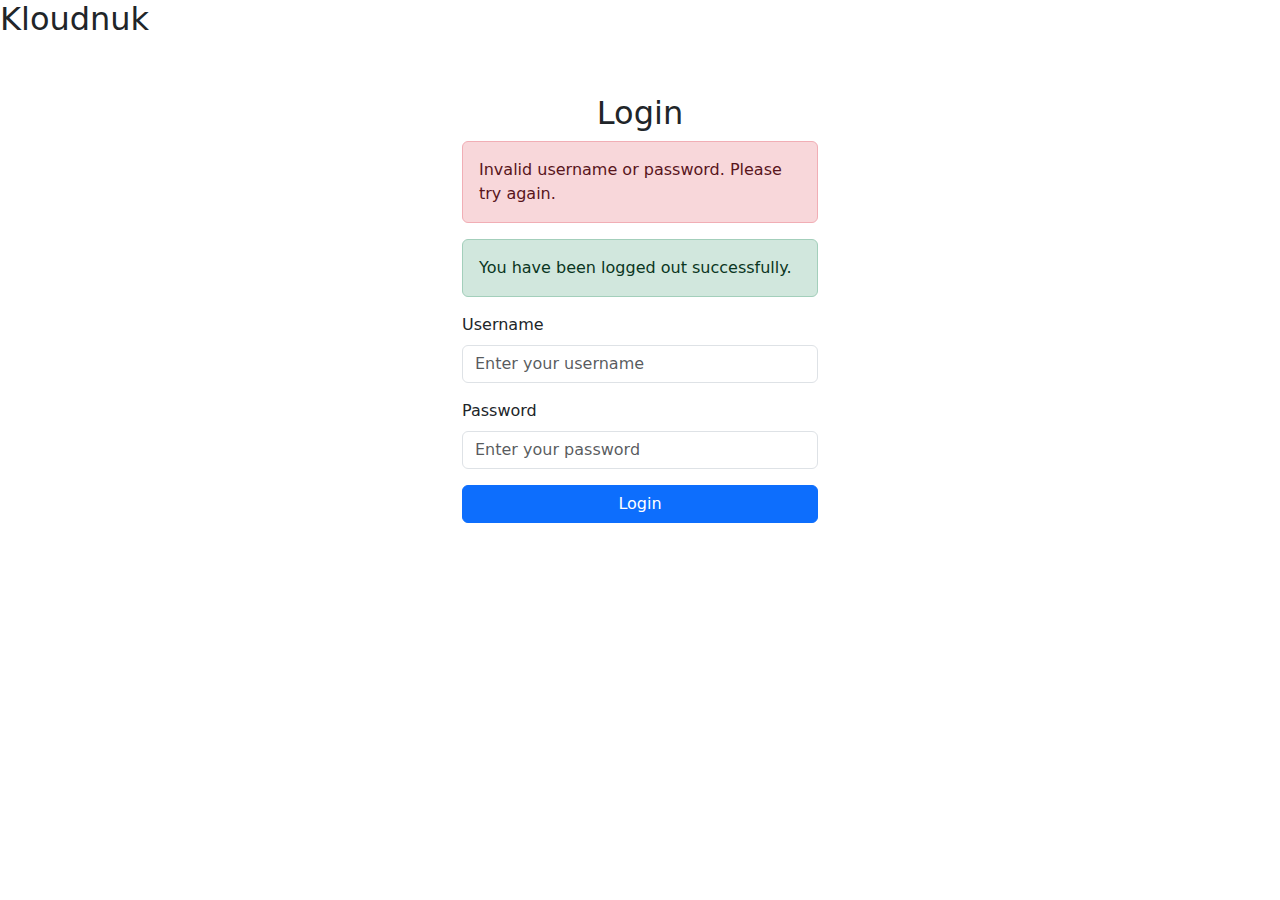
==== src/main/resources/templates/login.html @ 0c820224 "managed to get the login page working as a thymeleaf template and redirecting to the react.js root p" ====
<!DOCTYPE html>
<html xmlns:th="http://www.thymeleaf.org">
<head>
    <meta charset="UTF-8">
    <meta http-equiv="X-UA-Compatible" content="IE=edge">
    <meta name="viewport" content="width=device-width, initial-scale=1.0">
    <title>Login</title>
    <link rel="stylesheet" type="text/css" href="https://cdn.jsdelivr.net/npm/bootstrap@5.3.0/dist/css/bootstrap.min.css">
</head>
<body>
    <header>
        <h2>Kloudnuk</h2>   
    </header>
    <div class="container">
        <div class="row justify-content-center">
            <div class="col-md-4">
                <h2 class="text-center mt-5">Login</h2>

                <!-- Display error messages if login fails -->
                <div th:if="${param.error}" class="alert alert-danger" role="alert">
                    Invalid username or password. Please try again.
                </div>

                <!-- Display message after successful logout -->
                <div th:if="${param.logout}" class="alert alert-success" role="alert">
                    You have been logged out successfully.
                </div>

                <form th:action="@{/login}" method="post">
                    <div class="mb-3">
                        <label for="username" class="form-label">Username</label>
                        <input type="text" class="form-control" id="username" name="username" placeholder="Enter your username" required>
                    </div>
                    <div class="mb-3">
                        <label for="password" class="form-label">Password</label>
                        <input type="password" class="form-control" id="password" name="password" placeholder="Enter your password" required>
                    </div>
                    <button type="submit" class="btn btn-primary w-100">Login</button>
                </form>
            </div>
        </div>
    </div>

    <script src="https://cdn.jsdelivr.net/npm/bootstrap@5.3.0/dist/js/bootstrap.bundle.min.js"></script>
</body>
</html>
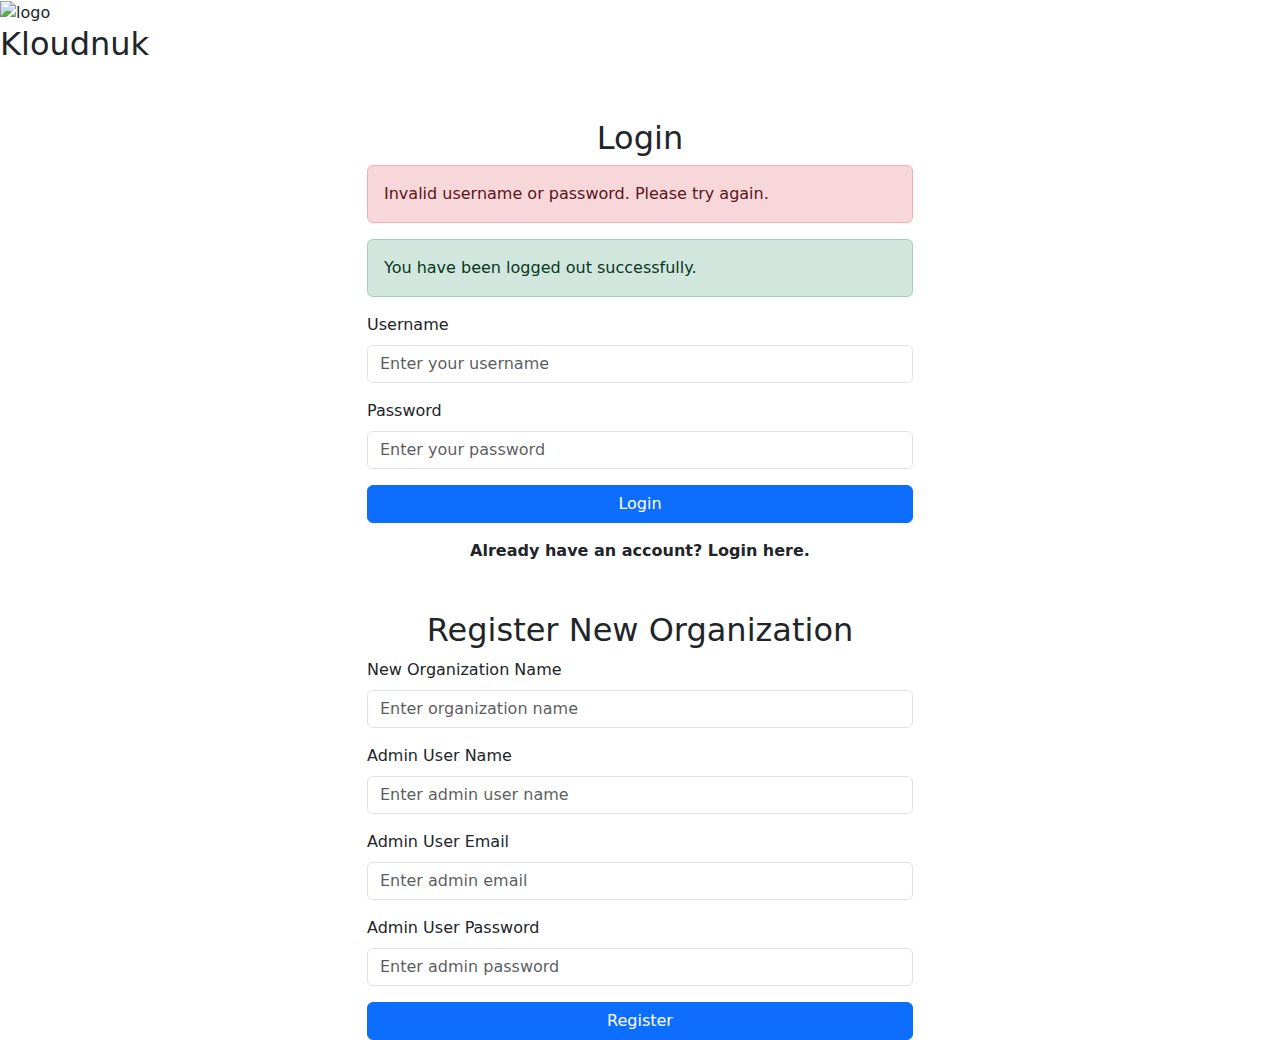
==== commit 71be1937: "Completed Login/Registration page as a Thymeleaf template." ====
--- a/src/main/resources/templates/login.html
+++ b/src/main/resources/templates/login.html
@@ -1,46 +1,82 @@
 <!DOCTYPE html>
 <html xmlns:th="http://www.thymeleaf.org">
-<head>
-    <meta charset="UTF-8">
-    <meta http-equiv="X-UA-Compatible" content="IE=edge">
-    <meta name="viewport" content="width=device-width, initial-scale=1.0">
-    <title>Login</title>
-    <link rel="stylesheet" type="text/css" href="https://cdn.jsdelivr.net/npm/bootstrap@5.3.0/dist/css/bootstrap.min.css">
-</head>
-<body>
-    <header>
-        <h2>Kloudnuk</h2>   
-    </header>
-    <div class="container">
-        <div class="row justify-content-center">
-            <div class="col-md-4">
-                <h2 class="text-center mt-5">Login</h2>
+    <head>
+        <meta charset="UTF-8">
+        <meta http-equiv="X-UA-Compatible" content="IE=edge">
+        <meta name="viewport" content="width=device-width, initial-scale=1.0">
+        <link rel="shortcut icon" href="login/favicon.ico">
+        <link rel="stylesheet" type="text/css" href="login/login.css">
+        <link rel="stylesheet" type="text/css" href="https://cdn.jsdelivr.net/npm/bootstrap@5.3.0/dist/css/bootstrap.min.css">
+        <title>Login</title>
+    </head>
+    <body>
+        <div class="App">
+            <header class="App-header">
+                <img src="login/logo.png" class="App-logo" alt="logo" />
+                <h2>Kloudnuk</h2>   
+            </header>
+            <div class=content>
+                <div id="login-box" class="container">
+                    <div class="row justify-content-center">
+                        <div class="col-md-6">
+                            <h2 class="text-center mt-5">Login</h2>
 
-                <!-- Display error messages if login fails -->
-                <div th:if="${param.error}" class="alert alert-danger" role="alert">
-                    Invalid username or password. Please try again.
+                            <!-- Display error messages if login fails -->
+                            <div th:if="${param.error}" class="alert alert-danger" role="alert">
+                                Invalid username or password. Please try again.
+                            </div>
+
+                            <!-- Display message after successful logout -->
+                            <div th:if="${param.logout}" class="alert alert-success" role="alert">
+                                You have been logged out successfully.
+                            </div>
+
+                            <form th:action="@{/login}" method="post">
+                                <div class="mb-3">
+                                    <label for="username" class="form-label">Username</label>
+                                    <input type="text" class="form-control" id="username" name="username" placeholder="Enter your username" required>
+                                </div>
+                                <div class="mb-3">
+                                    <label for="password" class="form-label">Password</label>
+                                    <input type="password" class="form-control" id="password" name="password" placeholder="Enter your password" required>
+                                </div>
+                                <button id="login-btn" type="submit" class="btn btn-primary w-100">Login</button>
+                            </form>
+                            <div class="text-center mt-3">
+                                <strong>Already have an account? Login here.</strong>
+                            </div>
+                        </div>
+                    </div>
                 </div>
+                <div id="register-box" class="container">
+                    <div class="row justify-content-center">
+                        <div class="col-md-6">
+                            <h2 class="text-center mt-5">Register New Organization</h2>
 
-                <!-- Display message after successful logout -->
-                <div th:if="${param.logout}" class="alert alert-success" role="alert">
-                    You have been logged out successfully.
+                            <form th:action="@{/login/register}" method="post">
+                                <div class="mb-3">
+                                    <label for="orgname" class="form-label">New Organization Name</label>
+                                    <input type="text" class="form-control" id="orgname" name="orgname" placeholder="Enter organization name" required>
+                                </div>
+                                <div class="mb-3">
+                                    <label for="name" class="form-label">Admin User Name</label>
+                                    <input type="text" class="form-control" id="name" name="name" placeholder="Enter admin user name" required>
+                                </div>
+                                <div class="mb-3">
+                                    <label for="email" class="form-label">Admin User Email</label>
+                                    <input type="email" class="form-control" id="email" name="email" placeholder="Enter admin email" required>
+                                </div>
+                                <div class="mb-3">
+                                    <label for="password" class="form-label">Admin User Password</label>
+                                    <input type="password" class="form-control" id="password" name="password" placeholder="Enter admin password" required>
+                                    <input type="hidden" class="form-control" id="enabled" name="enabled" value="true">
+                                </div>
+                                <button id="register-btn" type="submit" class="btn btn-primary w-100">Register</button>
+                            </form>
+                        </div>
+                    </div>
                 </div>
-
-                <form th:action="@{/login}" method="post">
-                    <div class="mb-3">
-                        <label for="username" class="form-label">Username</label>
-                        <input type="text" class="form-control" id="username" name="username" placeholder="Enter your username" required>
-                    </div>
-                    <div class="mb-3">
-                        <label for="password" class="form-label">Password</label>
-                        <input type="password" class="form-control" id="password" name="password" placeholder="Enter your password" required>
-                    </div>
-                    <button type="submit" class="btn btn-primary w-100">Login</button>
-                </form>
             </div>
-        </div>
-    </div>
-
-    <script src="https://cdn.jsdelivr.net/npm/bootstrap@5.3.0/dist/js/bootstrap.bundle.min.js"></script>
-</body>
+        <script src="https://cdn.jsdelivr.net/npm/bootstrap@5.3.0/dist/js/bootstrap.bundle.min.js"></script>
+    </body>
 </html>
